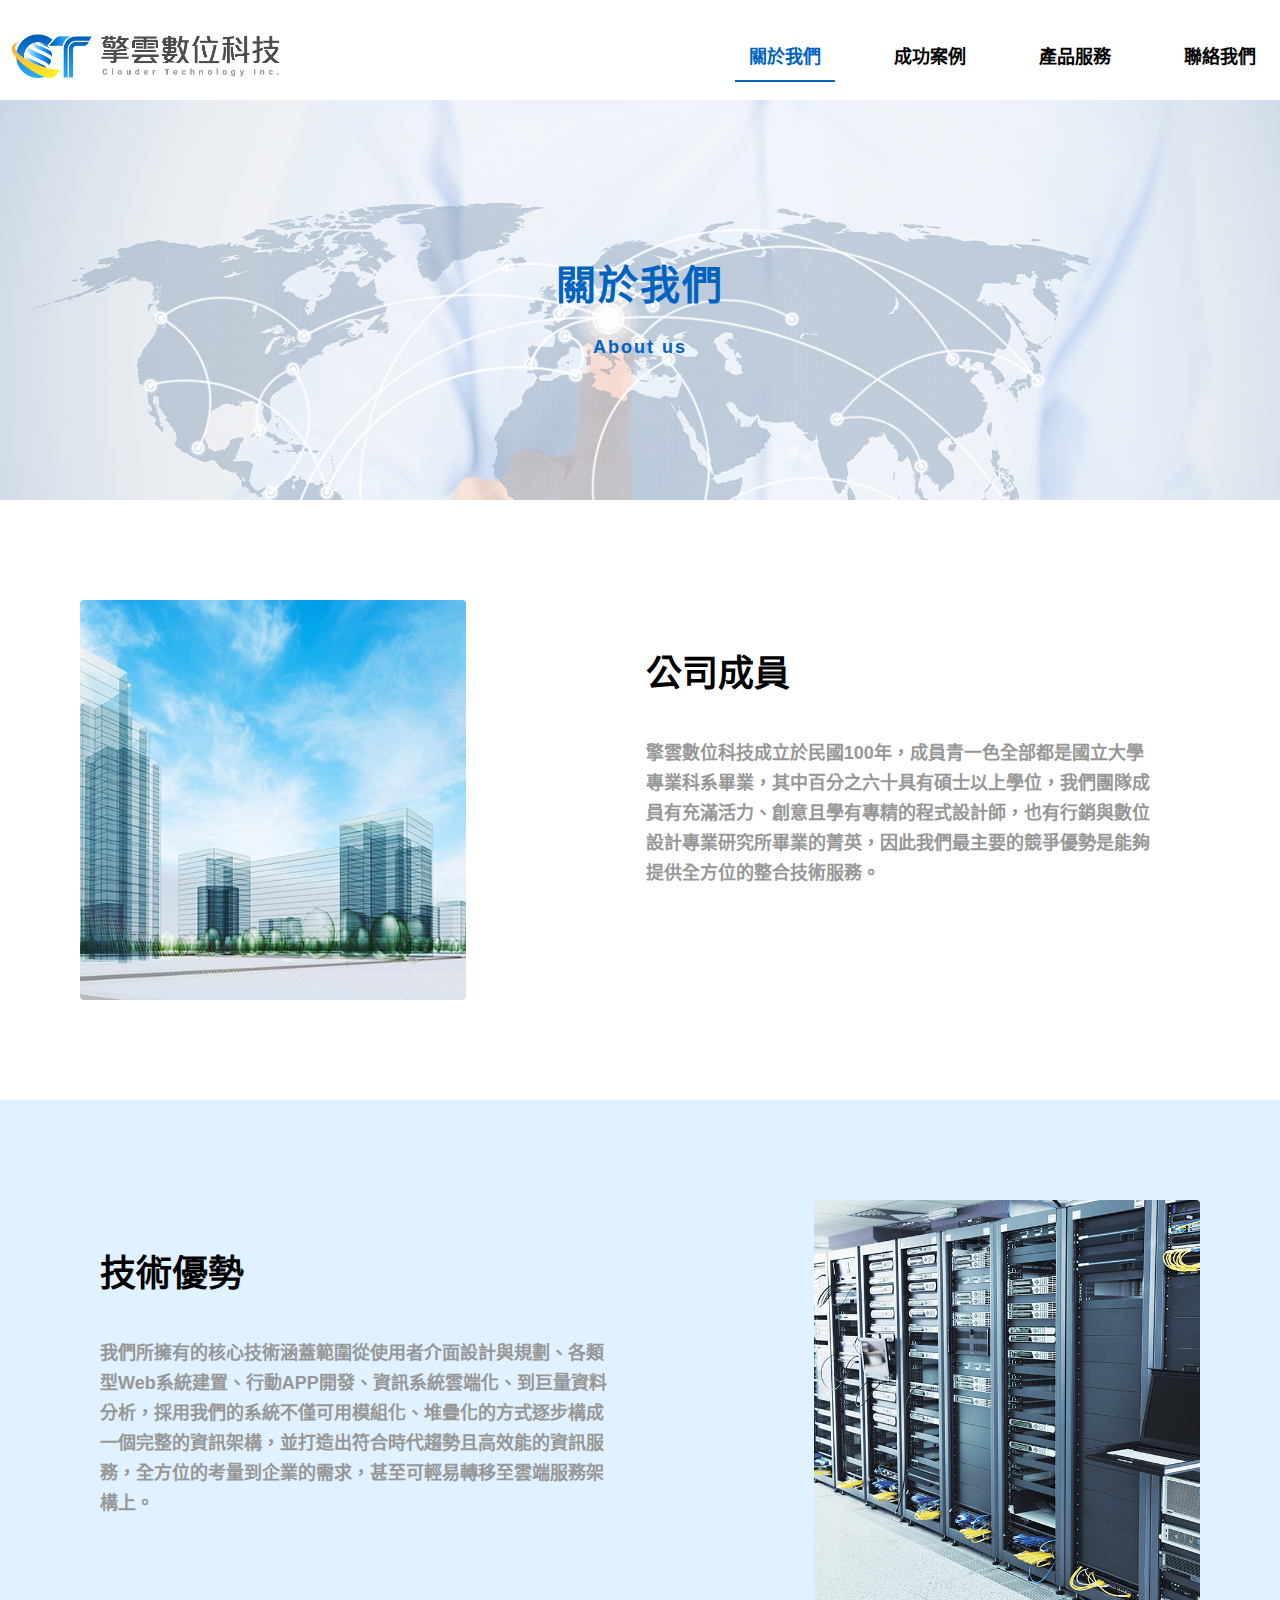
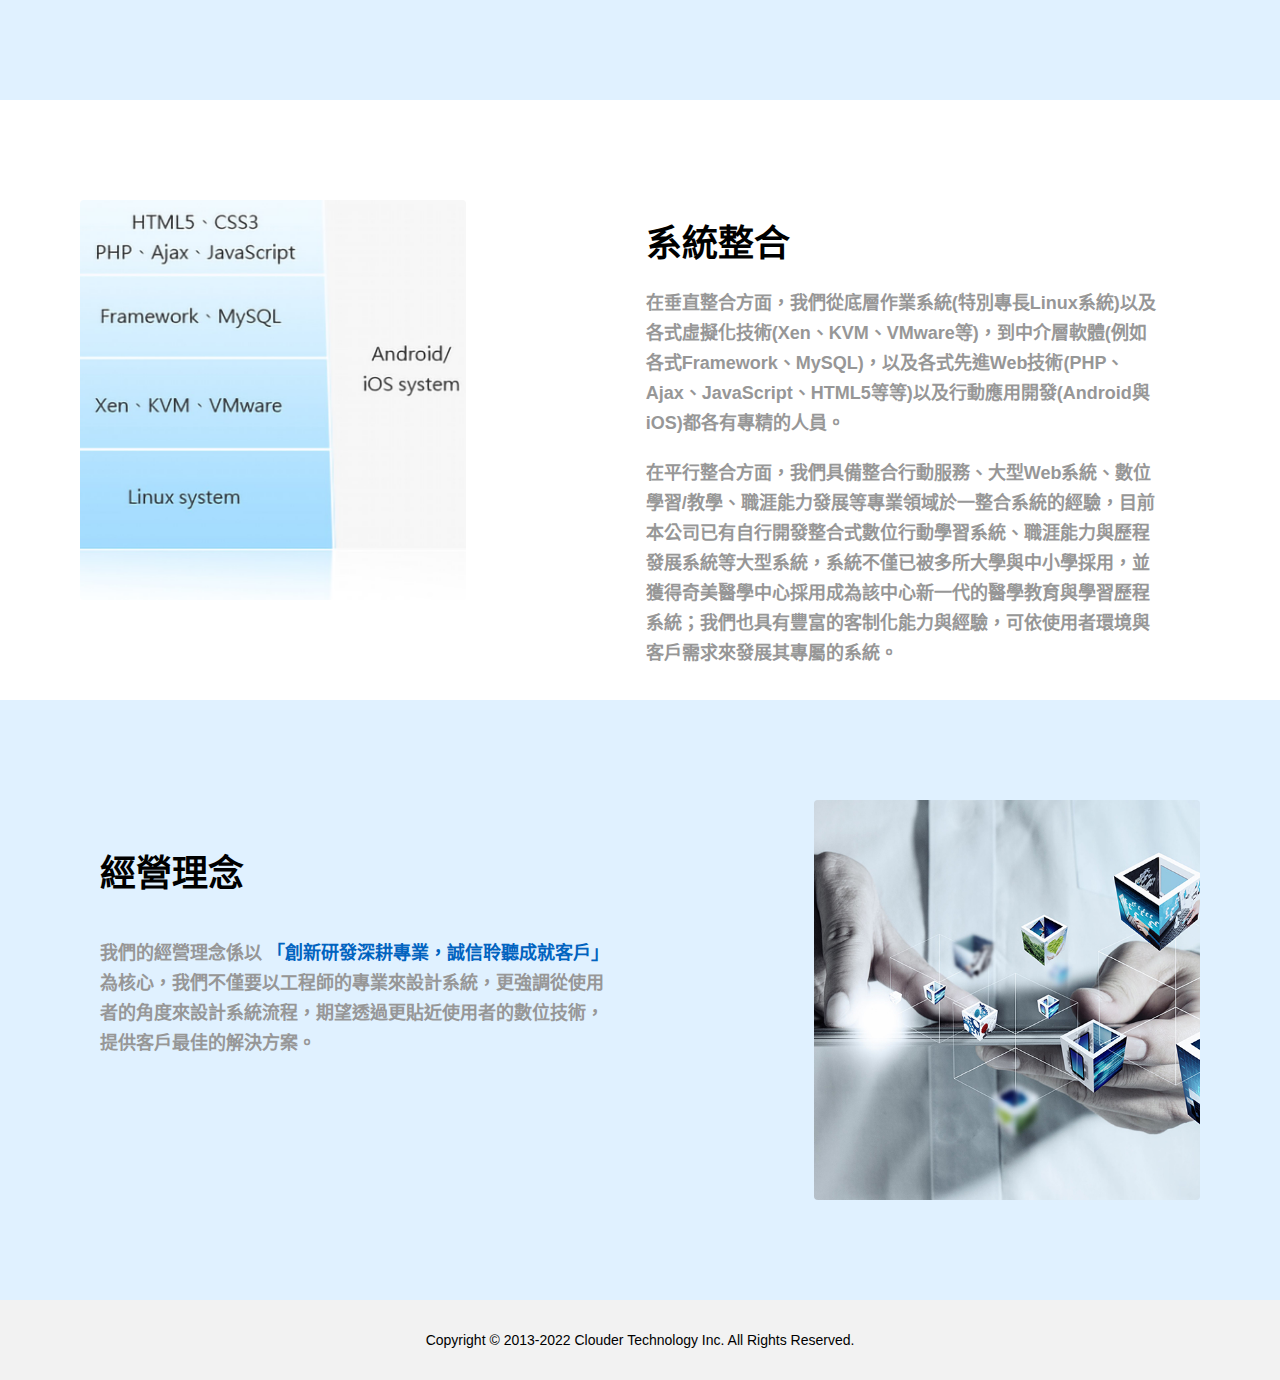
==== about.html @ 2b0b2f1f "Add files via upload" ====
<!DOCTYPE html>
<html lang="zh-TW">

<head>
    <meta charset="UTF-8">
    <meta name="keywords" content="擎雲數位科技,臨床教育,學習歷程整合平台,醫學教育,E-portfolio">
    <meta name="description"
        content="致力於服務醫學中心與大型教學醫院之用戶，為他們打造一個高穩定度且雲端化的全方位醫學學習歷程系統，並且運用巨量資料技術解決醫院教學與院務管理的許多問題。擎雲數位科技為這個特殊領域的先行者，而醫療產業是永遠不會消失的行業，代表我們在一個充滿前景且具有獨特利基的位置持續成長!!">
    <meta name="viewport" content="width=device-width, initial-scale=1.0, minimum-scale=1.0, maximum-scale=2.0">
    <title>擎雲數位科技有限公司—關於我們</title>

    <!-- 網站小圖示 -->
    <link rel="shortcut icon" href="images/icon.ico">
    <!--for old browser-->
    <link rel="icon" href="images/clouder-icon.png">

    <!-- Google 線上圖標 -->
    <link href="https://fonts.googleapis.com/icon?family=Material+Icons" rel="stylesheet">

    <!-- 加入主畫面圖示 -->
    <link rel="apple-touch-icon" href="images/clouder-icon-192.png">

    <!-- 歸零css -->
    <link rel="stylesheet" href="css/reset.css">
    <!-- 變數設定css -->
    <link rel="stylesheet" href="css/basic.css">
    <!-- 版面設定css -->
    <link rel="stylesheet" href="css/style.css">

    <!-- JQ共用參數庫 for 輪播橫幅 & Gotop -->
    <script src="https://code.jquery.com/jquery-3.6.2.min.js"></script>

    <!-- Gotop JS宣告 -->
    <script src="js/gotop.js"></script>
</head>

<body>
    <header>
        <div id="logo">
            <h1><span>擎雲數位科技有限公司</span><a href="index.html"></a></h1>
            <!-- <a href="index.html"><img src="images/clouder-logo.jpg" alt="Clouder technology"></a> -->
        </div>
        <div id="nav">
            <!-- 主選單 -->
            <nav id="main-nav">
                <ul>
                    <li><a href="about.html" class="highlight_text">關於我們</a></li>
                    <li><a href="showcase.html">成功案例</a></li>
                    <li><a href="product.html">產品服務</a></li>
                    <li><a href="contact.html">聯絡我們</a></li>
                </ul>
            </nav>
        </div>
    </header>
    <!-- 橫幅區塊 -->
    <!-- <div id="banner"><img src="images/pagebg.jpg" alt="Clouder technology"></div> -->
    <div class="hero-image"
        style="background-image: linear-gradient(rgba(255,255,255,0.5),rgba(255,255,255,0.5)), url('images/pagebg.jpg') ;">
        <div class="hero-text">
            <div class="h1">關於我們</div>
            <p>About us</p>
        </div>
    </div>

    <!-- 內容區塊 -->
    <div class="content">
        <div class="row">
            <div class="column-pic">
                <img src="images/member.jpg" alt="Clouder technology">
            </div>
            <div class="column-text">
                <h2>公司成員</h2>
                <p>擎雲數位科技成立於民國100年，成員青一色全部都是國立大學專業科系畢業，其中百分之六十具有碩士以上學位，我們團隊成員有充滿活力、創意且學有專精的程式設計師，也有行銷與數位設計專業研究所畢業的菁英，因此我們最主要的競爭優勢是能夠提供全方位的整合技術服務。
                </p>
            </div>
        </div>
    </div>
    <div class="content">
        <div class="row bg_aliceblue">
            <div class="column-text">
                <h2>技術優勢</h2>
                <p>我們所擁有的核心技術涵蓋範圍從使用者介面設計與規劃、各類型Web系統建置、行動APP開發、資訊系統雲端化、到巨量資料分析，採用我們的系統不僅可用模組化、堆疊化的方式逐步構成一個完整的資訊架構，並打造出符合時代趨勢且高效能的資訊服務，全方位的考量到企業的需求，甚至可輕易轉移至雲端服務架構上。
                </p>
            </div>
            <div class="column-pic">
                <img src="images/tech.jpg" alt="Clouder technology">
            </div>
        </div>
    </div>
    <div class="content">
        <div class="row">
            <div class="column-pic">
                <img src="images/combine.jpg" alt="Clouder technology">
            </div>
            <div class="column-text-more">
                <h2>系統整合</h2>
                <p>在垂直整合方面，我們從底層作業系統(特別專長Linux系統)以及各式虛擬化技術(Xen、KVM、VMware等)，到中介層軟體(例如各式Framework、MySQL)，以及各式先進Web技術(PHP、Ajax、JavaScript、HTML5等等)以及行動應用開發(Android與iOS)都各有專精的人員。
                </p>
                <p>在平行整合方面，我們具備整合行動服務、大型Web系統、數位學習/教學、職涯能力發展等專業領域於一整合系統的經驗，目前本公司已有自行開發整合式數位行動學習系統、職涯能力與歷程發展系統等大型系統，系統不僅已被多所大學與中小學採用，並獲得奇美醫學中心採用成為該中心新一代的醫學教育與學習歷程系統；我們也具有豐富的客制化能力與經驗，可依使用者環境與客戶需求來發展其專屬的系統。
                </p>
            </div>
        </div>
    </div>
    <div class="content">
        <div class="row bg_aliceblue">
            <div class="column-text">
                <h2>經營理念</h2>
                <p>我們的經營理念係以
                    <span class="color_greenblue">「創新研發深耕專業，誠信聆聽成就客戶」</span>為核心，我們不僅要以工程師的專業來設計系統，更強調從使用者的角度來設計系統流程，期望透過更貼近使用者的數位技術，提供客戶最佳的解決方案。
                </p>
            </div>
            <div class="column-pic">
                <img src="images/brief.jpg" alt="Clouder technology">
            </div>
        </div>
    </div>

    <footer>
        <div class="font-size-14">Copyright &copy; 2013-2022 Clouder Technology Inc. All Rights Reserved.</div>
    </footer>
    <!-- Go to Top -->
    <div id="gotop" onclick="topFunction()">
        <span class="material-icons">arrow_circle_up</span>
        <span class="gotip">Go Back To Top</span>
    </div>
</body>

</html>
---- css/basic.css ----
/* 基本變數宣告 */

:root {
    /* Color */
    --white: #ffffffff;
    --grey: #f2f2f2ff;
    --darkgrey: #979797ff;
    --lightgrey: #EBEBEBff;
    --lemon: #fff1cbff;
    --yellow: #f6c33bff;
    --aliceblue: #e0f1ffff;
    --littleblue: #62a1ffff;
    --greenblue: #0163bfff;
    --black: #000000ff;

    /* 文字尺寸設定 */
    --h1: 40px;
    --h2: 36px;
    --h3: 32px;
    --h4: 24px;
    --h5: 22px;
    --h6: 20px;
    --normal: 18px;
    --small: 16px;
    --mini: 14px;
}

/* 共用版面設定 */
.full_layout {
    width: 100%;
    box-sizing: border-box;
    overflow: hidden;
}

.half_layout {
    width: 50%;
    margin: 0 auto;
    overflow: hidden;
}

.narrow_layout {
    width: 1260px;
    margin: 0 auto;
    overflow: hidden;
}

.small_layout {
    width: 1180px;
    margin: 0 auto;
    overflow: hidden;
}

.margin_auto {
    margin: 0 auto;
}

.boxsizing_border {
    box-sizing: border-box;
}

.overflow_hidden {
    overflow: hidden;
}

/* 基本元素設定 */
html,
body {
    font-family: 'Microsoft JhengHei', sans-serif;
    color: var(--darkgrey, #979797ff);
    height: 100%;
}

a:link,
a:active,
a:visited {
    color: var(--black);
    text-decoration: none;
}

a:hover {
    color: var(--greenblue);
    text-decoration: underline;
}

/* 常用樣式設定 */
.h1 {
    font-size: var(--h1);
    font-weight: 700;
    line-height: 53px;
    margin: 20px 0;
}

h2 {
    font-size: var(--h2);
    font-weight: 700;
    line-height: 48px;
    color: var(--black);
}

h3 {
    font-size: var(--h3);
    font-weight: 700;
    line-height: 43px;
}

h4 {
    font-size: var(--h4);
    font-weight: 700;
    line-height: 45px;
}

h5 {
    font-size: var(--h5);
    font-weight: 400;
    line-height: 30px;
}

h6 {
    font-size: var(--h6);
    font-weight: 700;
    line-height: 27px;
}

p {
    font-size: var(--normal);
    font-weight: 700;
    line-height: 30px;
}



/* ------文字排版樣式------ */
/* ----文字尺寸---- */
.font-size-14 {
    font-size: var(--mini) !important;
}

.font-size-16 {
    font-size: var(--small) !important;
}

.font-size-18 {
    font-size: var(--normal) !important;
}

.font-size-20 {
    font-size: var(--h6) !important;
}

.font-size-22 {
    font-size: var(--h5) !important;
}

.font-size-24 {
    font-size: var(--h4) !important;
}

.font-size-32 {
    font-size: var(--h3) !important;
}

.font-size-36 {
    font-size: var(--h2) !important;
}

.font-size-40 {
    font-size: var(--h1) !important;
}

/* ----文字間距---- */
.padding_v10{
    padding: 10px;
}
.padding_v20{
    padding: 20px;
}
.padding_v30{
    padding: 30px;
}

/* ----文字行高---- */
.line-height_45{
    line-height: 45px;
}

/* ----文字粗體---- */
.font-weight_700 {
    font-weight: 700;
}

.font-weight_400 {
    font-weight: 400;
}


/* 文字色彩 */
.color_black {
    color: var(--black);
}

.color_darkgrey {
    color: var(--darkgrey);
}

.color_greenblue {
    color: var(--greenblue);
}

/* 段落對齊 */
.text-align_left {
    text-align: left;
}

.text-align_center {
    text-align: center;
}

.text-align_right {
    text-align: right;
}

.text-align_justify {
    text-align: justify;
}

/* 框線設定 */
.border_none{
    border: none;
}

/*-----作用文字-----*/
.highlight_text{
    border-bottom: 2px solid var(--greenblue);
    font-weight: 700 !important;
    color: var(--greenblue) !important;
}

/*-------區塊樣式設定-------*/
/*-----背景顏色設定-----*/
.bg_aliceblue {
    background-color: var(--aliceblue);
}

.bg_littleblue {
    background-color: var(--littleblue);
}

.bg_lemon {
    background-color: var(--lemon);
}

.bg_yellow {
    background-color: var(--yellow);
}

.bg_lightgrey {
    background-color: rgba(235, 235, 235, 0.25);
}

.bg_grey {
    background-color: var(--grey);
}

/*-----滑鼠指標設定-----*/
.cursor_pointer{
    cursor: pointer;
}

/*-----邊框設定-----*/
.border-none{
    border: none;
}
---- css/style.css ----
/* --------------共用結構設定-------------- */
/* --------頁首設定-------- */
header {
    height: 100px;
    width: 1260px;
    margin: 0 auto;
    padding: 20px 0;
    box-sizing: border-box;
}

#logo {
    float: left;
    background-image: url(../images/clouder-logo.jpg);
    background-repeat: no-repeat;
    background-size: contain;
    margin-top: 5px;
    /* background-color: var(--grey); */
    /* width: 250px;
    height: 56px; */
}

#logo a {
    display: block;
    width: 280px;
    height: 50px;

}

#logo span {
    visibility: hidden;
}

/* #logo img{
    width: 250px;
    height: auto;
} */

/* --------選單設定-------- */
/* 外層設定 */
#nav {
    width: 800px;
    float: right;
    margin-top: 15px;
}

/* 主選單 */
#main-nav {
    float: right;
    font-size: var(--normal);
}

#main-nav a {
    display: block;
    color: var(--black);
    font-weight: 700;
    width: 100px;
    line-height: 45px;
    text-align: center;
    margin-left: 45px;
}

#main-nav a:hover,
#main-nav a:active {
    color: var(--greenblue);
    text-decoration: none;
    border-bottom: 2px solid var(--greenblue);
}

#main-nav li {
    position: relative;
    float: left;
}

/* --------內頁橫幅設定-------- */
.hero-image {
    height: 400px;
    background-position: top;
    background-repeat: no-repeat;
    background-size: cover;
    position: relative;
}

.hero-text {
    text-align: center;
    letter-spacing: 2px;
    color: var(--greenblue);
    position: absolute;
    top: 50%;
    left: 50%;
    transform: translate(-50%, -50%);
}




/* --------內容框架設定-------- */
#content {
    padding: 120px;
    display: flex;
    overflow: hidden;
}

.row {
    display: flex;
    height: 600px;
}

.column-pic {
    flex: 1.5;
    padding: 100px 80px;
}

.column-pic img {
    height: 400px;
    width: 100%;
    object-fit: cover;
    border-radius: 4px;
}

.column-text {
    flex: 2;
    padding: 150px 120px 150px 100px;
}

.column-text p {
    margin-top: 40px;
}

.button {
    border: none;
    color: var(--black);
    padding: 10px 20px;
    font-size: var(--h6);
    cursor: pointer;
    /*滑鼠指標*/
    background-color: var(--yellow);
    border-radius: 6px;
    margin-top: 50px;
}

.btn-bg {
    background-color: var(--littleblue);
}

.button a:hover,
.button a:active {
    color: var(--white);
    text-decoration: none;
}

#main-content {
    width: 1180px;
    height: 100%;
    overflow: hidden;
    padding: 30px;
    display: flex;
    align-items: center;
    justify-content: center;
    margin: 0 auto;
}

#main-content-big {
    width: 1260px;
    height: 100%;
    overflow: hidden;
    padding: 30px 0;
    display: flex;
    align-items: center;
    justify-content: center;
    margin: 0 auto;
}
#main-content-left {
    width: 1260px;
    height: 100%;
    overflow: hidden;
    padding: 30px 0;
    display: flex;
    align-items: center;
    /* justify-content: center; */
    margin: 0 auto;
}

/* --------頁尾設定-------- */
footer {
    width: 100%;
    height: 80px;
    clear: both;
    margin: 0 auto;
    text-align: center;
    line-height: 80px;
    background-color: var(--grey);
    color: var(--black);
}

/* --------Go Top設定-------- */
#gotop {
    display: none; /*搭配行內Gotop JS 使用*/
    text-align: center;
    position: fixed;
    bottom: 55px;
    right: 30px;
    z-index: 99;
    cursor: pointer;
}

#gotop .material-icons {
    font-size: 60px !important;
    color: var(--greenblue);
    background-color: var(--white);
    box-shadow: 0 0 8px 1px var(--aliceblue);
    border-radius: 50%;
}

#gotop .gotip {
    display: block;
    width: 130px;
    background-color: var(--greenblue);
    color: var(--white);
    text-align: center;
    border-radius: 6px;
    padding: 5px 0;
}

#gotop a {
    text-decoration: none;
}

/* --------------各頁版面設定-------------- */
/* --------首頁版面設定-------- */
/* ------橫幅設定------ */
#banner {
    width: 100%;
    height: 790px;
    overflow: hidden;
    background-image: linear-gradient(var(--aliceblue), var(--littleblue));
    display: flex;
    align-items: flex-start;
    justify-content: center;
}

#banner img {
    width: 100%;
    height: auto;
}

/* --------about內容設定-------- */
.column-text-more {
    flex: 2;
    padding: 120px 120px 150px 100px;
}

.column-text-more p {
    margin-top: 20px;
}

/* --------showcase版面設定-------- */
/* ------內容區塊設定------ */
.post {
    width: 380px;
    height: 330px;
    margin: 0 20px;
    box-shadow: 0 0 15px var(--aliceblue);
    border-radius: 4px;
    box-sizing: border-box;
}

.post_img {
    width: 380px;
}

.post_img img {
    width: 380px;
    height: auto;
    border-radius: 4px;
}

.post_title {
    height: 40px;
    line-height: 40px;
    text-align: center;
    font-weight: 700;
    font-size: var(--h4);
    color: var(--black);
    margin-top: 10px;
}



/* -----------EP內容設定----------- */
/* ------內頁橫幅設定------*/
.hero-text-left {
    text-align: left;
    letter-spacing: 2px;
    color: var(--greenblue);
    position: absolute;
    top: 50%;
    left: 30%;
    transform: translate(-50%, -50%);
}


/* ------客戶實績設定------ */
.pic_transform {
    transform: scale(1, 1);
    transition: transform 0.4s linear;
}

.pic_transform:hover {
    transform: scale(1.2, 1.2);
    opacity: 0.6;
    /* box-shadow: 0 0 10px 5px var(--grey); */
    z-index: 1000;
    position: relative;
}

#mainpic {
    width: 1180px;
    margin: 30px auto;
    display: grid;
    grid-template-columns: 33.33% 33.33% 33.33%;
    grid-template-rows: 120px 120px 120px;
    /* border: 16px solid var(--white); */
}

#mainpic img {
    width: 100%;
    height: 120px;
    box-sizing: border-box;
    border: 20px solid var(--white);
}


#mainpic-small {
    width: 1180px;
    margin: 30px auto;
    display: grid;
    grid-template-columns: 33.33% 33.33% 33.33%;
    grid-template-rows: 150px;
}

#mainpic-small img {
    width: 100%;
    height: 120px;
    box-sizing: border-box;
    border: 25px solid var(--white);
}

.item-1 {
    grid-area: 1 / 1 / 2 / 2;
}

.item-2 {
    grid-area: 1 / 2 / 2 / 3;
}

.item-3 {
    grid-area: 1 / 3 / 2 / 4;
}

.item-4 {
    grid-area: 2 / 1 / 3 / 2;
}

.item-5 {
    grid-area: 2 / 2 / 3 / 3;
}

.item-6 {
    grid-area: 2 / 3 / 3 / 4;
}

.item-7 {
    grid-area: 3 / 1 / 4 / 2;
}

.item-8 {
    grid-area: 3 / 2 / 4 / 3;
}

.item-9 {
    grid-area: 3 / 3 / 4 / 4;
}

/* --------product版面設定-------- */
/* ------內容區塊設定------ */
.post_big {
    width: 380px;
    height: 520px;
    margin: 0 20px;
    box-shadow: 0 0 15px var(--aliceblue);
    border-radius: 4px;
    box-sizing: border-box;
}

.post_text{
    /* width: 360px; */
    height: 145px;
    padding: 20px;
    font-size: var(--normal);
    font-weight: 700;
    line-height: 30px;
    text-align:justify;
}
.post-left {
    width: 380px;
    height: 330px;
    margin: 0 20px;
    box-shadow: 0 0 15px var(--aliceblue);
    border-radius: 4px;
    box-sizing: border-box;
}
/* --------contact內容設定-------- */
#contact_text .material-icons {
    transform: translate(-35%, 10%) !important;

}

#contact_text a {
    color: var(--darkgrey, #979797ff);
}

#contact_text a:hover,
#contact_text a:active {
    color: var(--greenblue);
    text-decoration: none;
}

/* -----下方文字與地圖設定----- */
#contact_text {
    width: 55%;
    /* padding-right: 30px; */
    box-sizing: border-box;
}
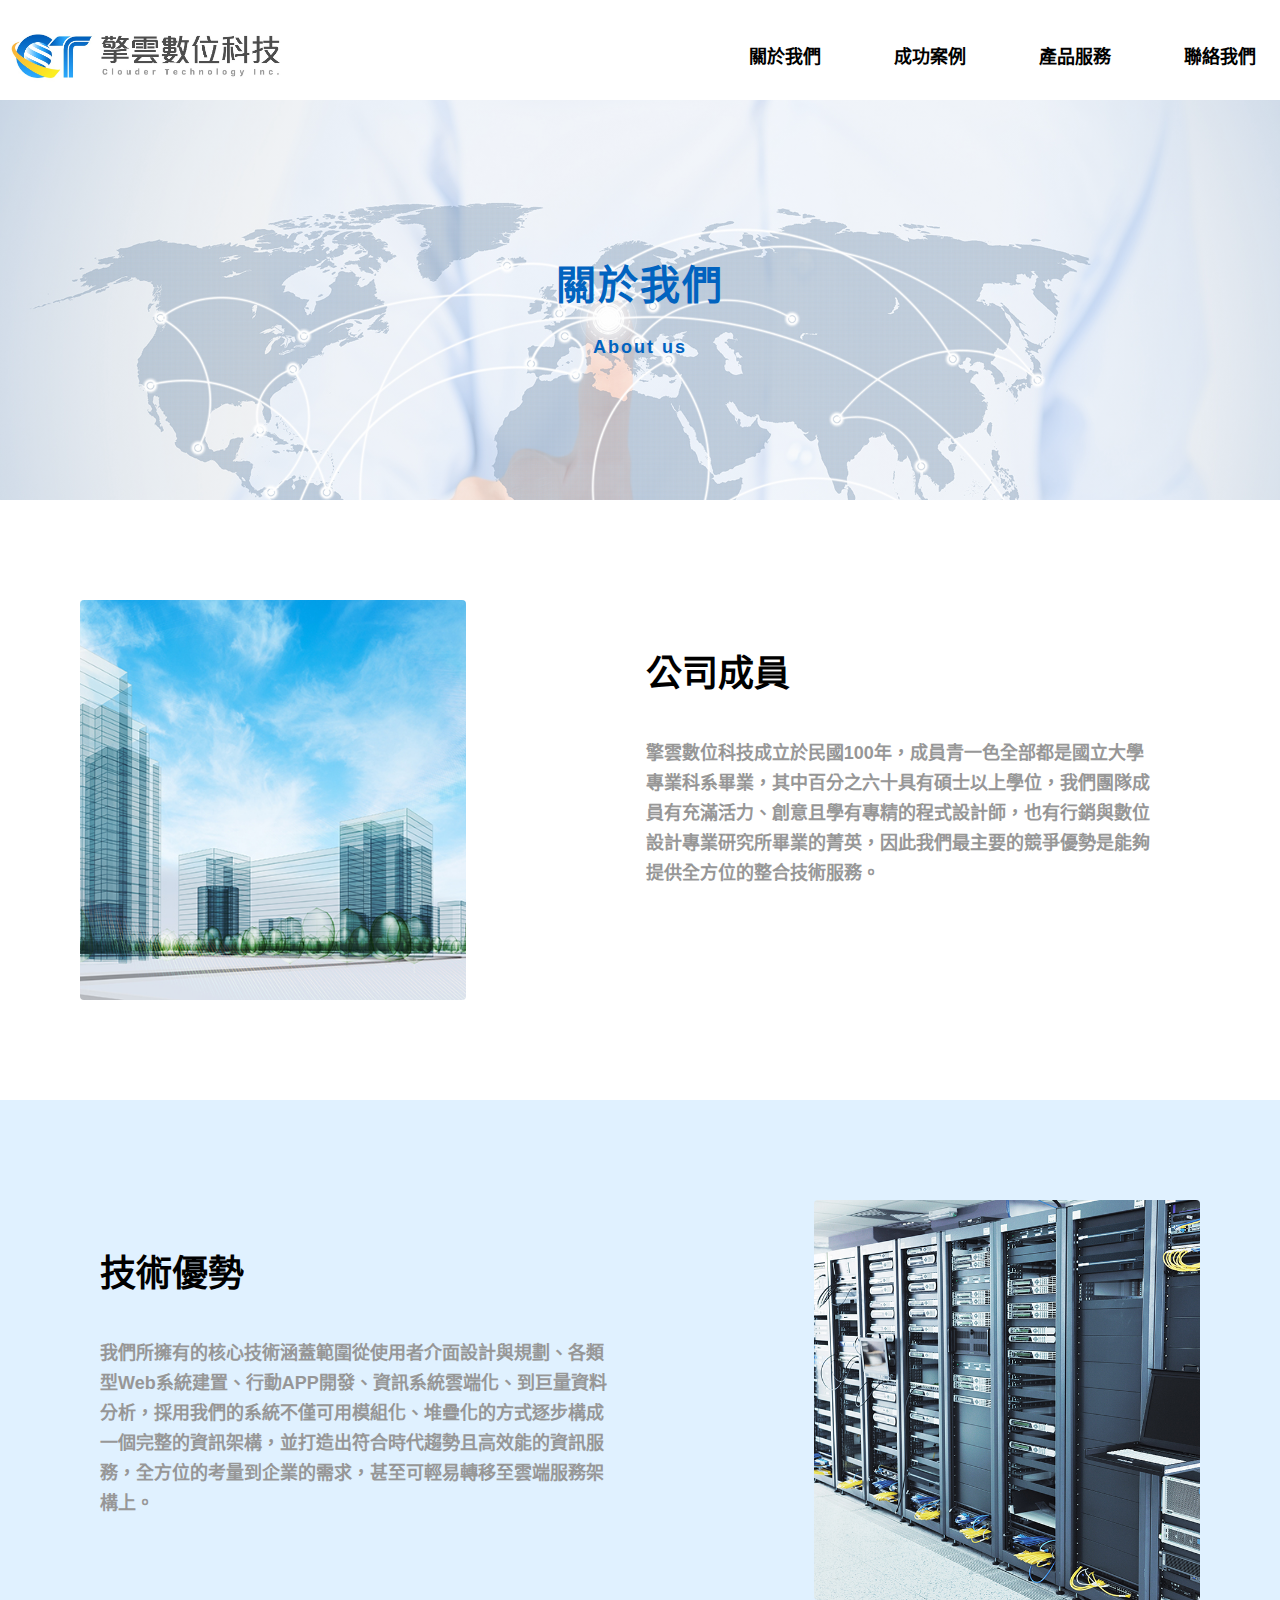
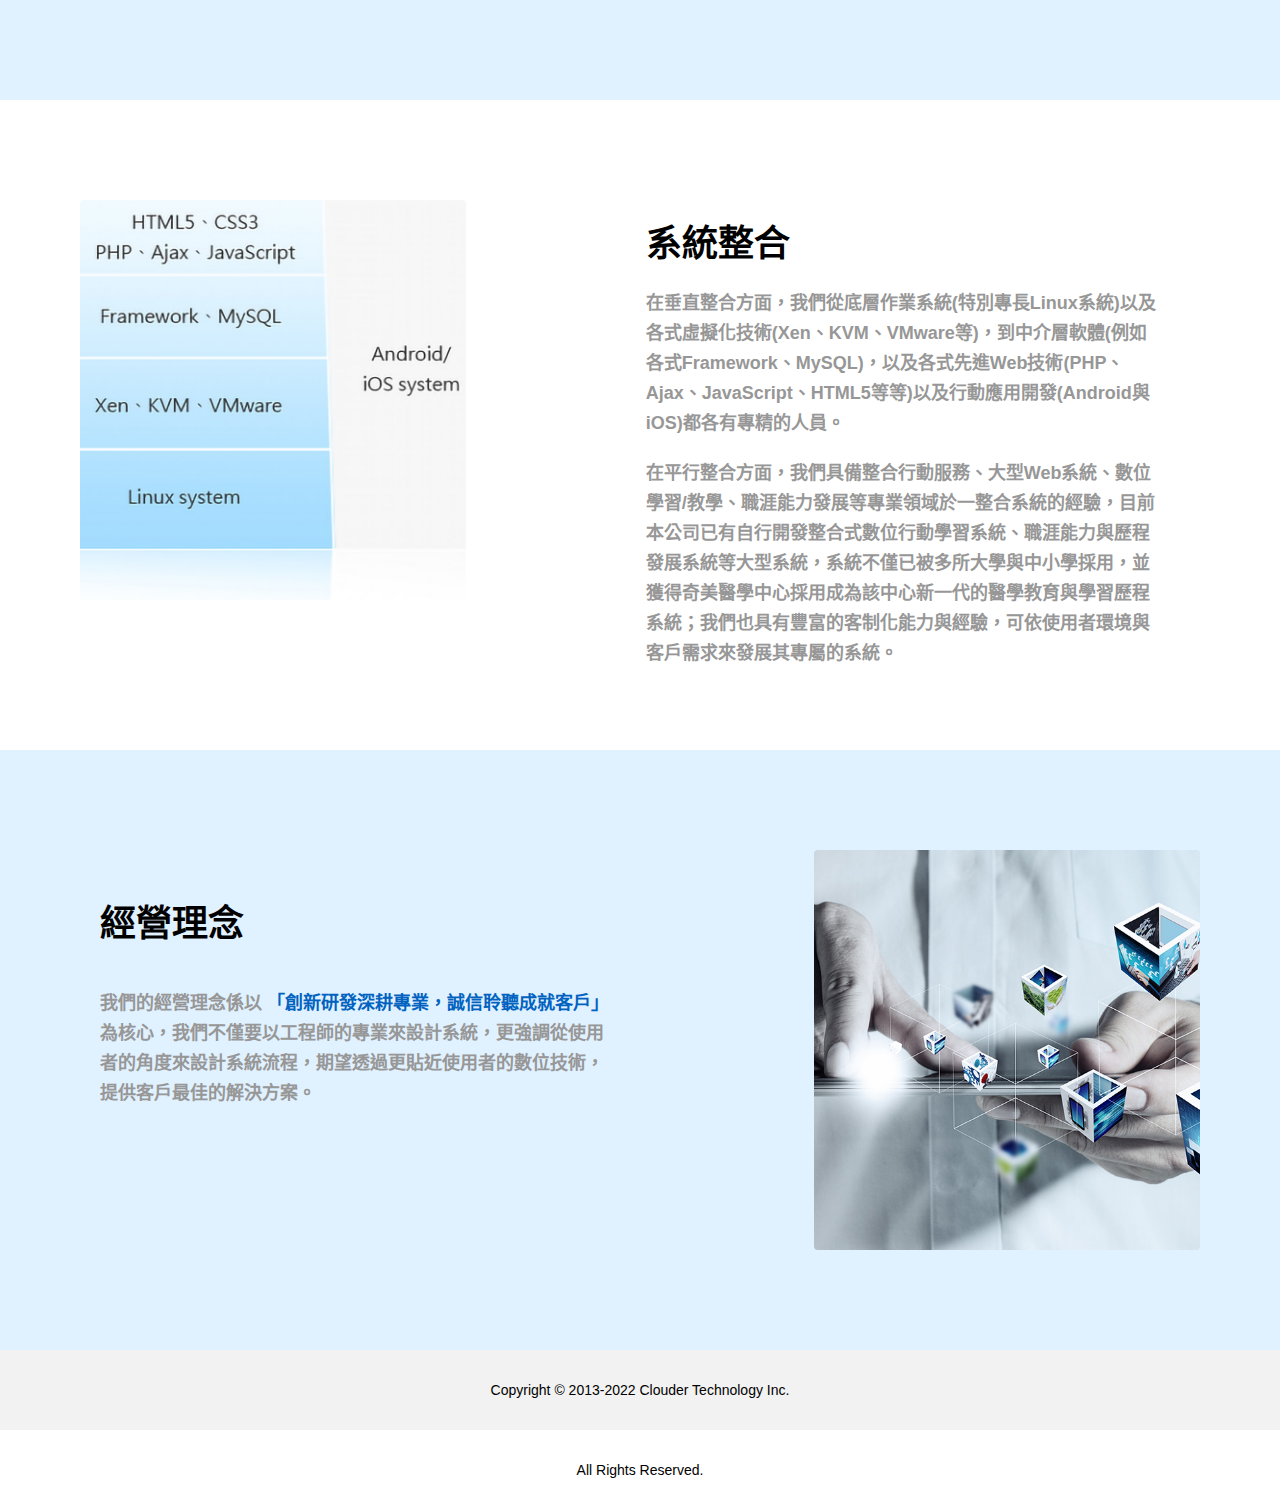
==== commit bdba6ca9: "Add files via upload" ====
--- a/about.html
+++ b/about.html
@@ -21,11 +21,17 @@
     <link rel="apple-touch-icon" href="images/clouder-icon-192.png">
 
     <!-- 歸零css -->
-    <link rel="stylesheet" href="css/reset.css">
+    <link rel="stylesheet" href="css/reset.css" type="text/css">
+
     <!-- 變數設定css -->
-    <link rel="stylesheet" href="css/basic.css">
+    <link rel="stylesheet" href="css/basic.css" type="text/css">
+
     <!-- 版面設定css -->
-    <link rel="stylesheet" href="css/style.css">
+    <link rel="stylesheet" href="css/style.css" type="text/css">
+
+    <!-- 媒體查詢css -->
+    <link rel="stylesheet" href="css/style_m.css" media="(min-width: 768px) and (max-width: 1024px)">
+    <link rel="stylesheet" href="css/style_s.css" media="(max-width: 767px)">
 
     <!-- JQ共用參數庫 for 輪播橫幅 & Gotop -->
     <script src="https://code.jquery.com/jquery-3.6.2.min.js"></script>
@@ -41,14 +47,28 @@
             <!-- <a href="index.html"><img src="images/clouder-logo.jpg" alt="Clouder technology"></a> -->
         </div>
         <div id="nav">
-            <!-- 主選單 -->
+
             <nav id="main-nav">
-                <ul>
-                    <li><a href="about.html" class="highlight_text">關於我們</a></li>
-                    <li><a href="showcase.html">成功案例</a></li>
-                    <li><a href="product.html">產品服務</a></li>
-                    <li><a href="contact.html">聯絡我們</a></li>
-                </ul>
+                <!-- 漢堡選單 -->
+                <span class="tip">Click to open Navigation.</span><!-- 漢堡選單提示 -->
+                <input type="checkbox" class="toggler"><!-- 漢堡選單啟動 -->
+                <div class="hamburger"><!-- 漢堡選單圖示 -->
+                    <div></div><!-- 漢堡選單線條 -->
+                </div>
+
+                <div class="menu">
+                    <div><!-- 選單外層 -->
+                        <div><!-- 選單底色 -->
+                            <!-- 主選單 -->
+                            <ul>
+                                <li><a href="about.html">關於我們</a></li>
+                                <li><a href="showcase.html">成功案例</a></li>
+                                <li><a href="product.html">產品服務</a></li>
+                                <li><a href="contact.html">聯絡我們</a></li>
+                            </ul>
+                        </div>
+                    </div>
+                </div>
             </nav>
         </div>
     </header>
@@ -88,7 +108,7 @@
         </div>
     </div>
     <div class="content">
-        <div class="row">
+        <div class="row-big">
             <div class="column-pic">
                 <img src="images/combine.jpg" alt="Clouder technology">
             </div>
@@ -116,7 +136,8 @@
     </div>
 
     <footer>
-        <div class="font-size-14">Copyright &copy; 2013-2022 Clouder Technology Inc. All Rights Reserved.</div>
+        <div class="font-size-14">Copyright &copy; 2013-2022 Clouder Technology Inc.</div>
+        <div class="font-size-14 copyright">All Rights Reserved.</div>
     </footer>
     <!-- Go to Top -->
     <div id="gotop" onclick="topFunction()">
--- a/css/basic.css
+++ b/css/basic.css
@@ -12,6 +12,7 @@
     --littleblue: #62a1ffff;
     --greenblue: #0163bfff;
     --black: #000000ff;
+    --empty: #ffffff00;
 
     /* 文字尺寸設定 */
     --h1: 40px;
--- a/css/style.css
+++ b/css/style.css
@@ -58,7 +58,7 @@
     text-align: center;
     margin-left: 45px;
 }
-
+/* 滑鼠滑入作用按鈕變色 */
 #main-nav a:hover,
 #main-nav a:active {
     color: var(--greenblue);
@@ -69,6 +69,26 @@
 #main-nav li {
     position: relative;
     float: left;
+}
+
+/* 選單說明 */
+#main-nav .tip{
+    display: block;
+    visibility: hidden;
+    width: 240px;
+    height: 50px;
+    line-height: 50px;
+    text-align: center;
+    color: var(--darkgrey);
+    background-color: rgba(140, 201, 250, 0.5);
+    border-radius: 8px;
+    position: absolute;
+    right: 40px;
+}
+
+/* 隱藏漢堡選單啟動 */
+.toggler{
+    display: none;
 }
 
 /* --------內頁橫幅設定-------- */
@@ -230,9 +250,9 @@
 /* ------橫幅設定------ */
 #banner {
     width: 100%;
-    height: 790px;
+    /* height: 790px; */
     overflow: hidden;
-    background-image: linear-gradient(var(--aliceblue), var(--littleblue));
+    /* background-image: linear-gradient(var(--aliceblue), var(--littleblue)); */
     display: flex;
     align-items: flex-start;
     justify-content: center;
@@ -244,6 +264,10 @@
 }
 
 /* --------about內容設定-------- */
+.row-big {
+    display: flex;
+    height: 650px;
+}
 .column-text-more {
     flex: 2;
     padding: 120px 120px 150px 100px;
--- a/css/style_m.css
+++ b/css/style_m.css
@@ -0,0 +1,138 @@
+/* --------------共用結構設定-------------- */
+/* --------頁首頁尾設定-------- */
+header{
+    width: 780px;
+    padding: 20px 10px;
+}
+/* footer{
+    width: 960px;
+    padding: 0;
+} */
+
+#logo a {
+    width: 250px;
+    height: 45px;
+}
+
+/* --------選單設定-------- */
+#nav {
+    width: 500px;
+}
+#main-nav a {
+    margin-left:10px;
+}
+
+/* --------版面主結構設定-------- */
+/* --------首頁設定-------- */
+#content{
+    padding: 90px;
+}
+.column-pic{
+    flex: 2;
+    padding: 60px 40px;
+}
+.column-pic img {
+    height: 300px;
+    width: 350px;
+}
+.column-text {
+    padding: 60px 30px;
+}
+.column-text h2{
+    font-size: var(--h3);
+}
+.column-text p {
+    margin-top: 20px;
+}
+.button{
+    margin-top: 30px;
+}
+
+/* --------About設定-------- */
+.row-big {
+    display: flex;
+    height: 800px;
+}
+.column-text-more {
+    flex: 3;
+    padding: 50px 20px;
+}
+.column-text-more h2{
+    font-size: var(--h3);
+}
+.column-text-more p {
+    margin-top: 5px;
+}
+
+/* --------showcase設定-------- */
+#main-content-big {
+    width: 768px;
+    padding: 10px 0;
+    flex-wrap:wrap;
+}
+.post {
+    width: 440px;
+    height: 350px;
+    margin: 20px auto;
+}
+.post_img {
+    width: 440px;
+}
+.post_img img {
+    width: 440px;
+
+}
+.post_title {
+    height: 20px;
+    line-height: 20px;
+    margin-top: 10px;
+}
+
+/* --------product設定-------- */
+#main-content {
+    width: 768px;
+    padding: 20px 0;
+    flex-wrap:wrap;
+}
+.post_big {
+    width: 440px;
+    height: 520px;
+    margin: 20px auto;
+}
+.post_big .post_title{
+    height: 20px;
+    line-height: 20px;
+    margin-top: 20px;
+}
+#main-content-left {
+    width: 768px;
+    padding: 0;
+}
+/* --------EP設定-------- */
+.hero-text-left{
+    text-align: center;
+    left: 50%;
+}
+.hero-text-left .h1{
+    margin: 0 auto;
+}
+.hero-text-left p{
+   line-height: 50px; 
+}
+
+#mainpic {
+    width: 768px;
+    grid-template-rows: 33.33% 33.33% 33.33%;
+}
+.padding_v30{
+    padding: 20px 10px;
+}
+/* --------contact設定-------- */
+#contact_text {
+    width: 75%;
+    /* padding-right: 30px; */
+    box-sizing: border-box;
+}
+#map{
+    margin: 30px;
+}--- a/css/style_s.css
+++ b/css/style_s.css
@@ -0,0 +1,363 @@
+/* --------------共用結構設定-------------- */
+/* --------頁首頁尾設定-------- */
+header {
+    width: calc(100% - 20px);
+    padding: 20px 10px;
+    height: 80px;
+}
+
+footer {
+    height: 100px;
+    line-height: 70px;
+}
+
+footer .copyright {
+    word-wrap: break-word;
+    line-height: 0.2;
+}
+
+#logo a {
+    width: 220px;
+    height: 40px;
+}
+
+/* --------選單設定-------- */
+#nav {
+    width: 50%;
+    margin-top: 5px;
+}
+
+/* 主選單 */
+#main-nav {
+    float: none;
+    position: fixed;
+    top: 40px;
+    right: 25px;
+    z-index: 9999;
+}
+
+#main-nav:active .tip {
+    visibility: visible;
+}
+
+#main-nav a {
+    width: 100%;
+    margin-left: 0;
+    color: var(--greenblue);
+    background-color: var(--empty);
+}
+
+/* 滑鼠滑入作用按鈕變色 */
+#main-nav a:hover,
+#main-nav a:active {
+    color: var(--black);
+    border-bottom: none;
+}
+
+#main-nav li {
+    float: none;
+}
+
+/*-----作用文字-----*/
+.highlight_text {
+    border-bottom: none;
+    color: var(--darkgrey) !important;
+    background-color: rgba(155, 146, 245, 0.3) !important;
+}
+
+.menu>div>div>ul>li>a {
+    transition: all .4s ease;
+}
+
+/* 漢堡選單設定 */
+.toggler {
+    display: block;
+    position: absolute;
+    top: 0;
+    right: 0;
+    z-index: 2;
+    cursor: pointer;
+    width: 50px;
+    height: 50px;
+    opacity: 0;
+}
+
+.hamburger {
+    position: absolute;
+    top: 0;
+    right: 0;
+    z-index: 1;
+    cursor: pointer;
+    width: 25px;
+    height: 25px;
+    padding: 12px;
+    background-color: var(--greenblue);
+    border-radius: 5px;
+    display: flex;
+    align-items: center;
+    justify-content: center;
+}
+
+/*---漢堡選單線條---*/
+.hamburger>div {
+    width: 100%;
+    height: 2px;
+    background-color: var(--white);
+    display: flex;
+    align-items: center;
+    justify-content: center;
+    transition: all .4s ease;
+    position: relative;
+}
+
+.hamburger>div::before,
+/*---上線---*/
+.hamburger>div::after {
+    /*---下線---*/
+    content: '';
+    position: absolute;
+    z-index: 2;
+    width: 100%;
+    height: 2px;
+    background-color: inherit;
+}
+
+.hamburger>div::before {
+    top: -10px;
+}
+
+.hamburger>div::after {
+    top: 10px;
+}
+
+.menu {
+    position: fixed;
+    top: 0;
+    left: 0;
+    width: 100%;
+    height: 100%;
+    overflow: hidden;
+    visibility: hidden;
+    display: flex;
+    align-items: center;
+    justify-content: center;
+}
+
+/* 選單外層範圍 */
+.menu>div {
+    background-color: rgba(255, 255, 255, 0.9);
+    border-radius: 50%;
+    width: 300vw;
+    height: 300vh;
+    display: flex;
+    align-items: center;
+    justify-content: center;
+    transform: scale(0);
+    transition: all .4s ease;
+}
+
+/* 選單透明底色範圍 */
+.menu>div>div {
+    text-align: center;
+    width: 100vw;
+    max-height: 100vh;
+    opacity: 0;
+    transition: opacity .4s ease;
+}
+
+/*---開啟選單後圖示---*/
+.toggler:checked+.hamburger>div {
+    transform: rotate(135deg);
+}
+
+.toggler:checked+.hamburger>div::before,
+.toggler:checked+.hamburger>div::after {
+    top: 0;
+    transform: rotate(90deg);
+}
+
+/*---開啟選單後經過漢堡選單圖示---*/
+.toggler:checked+.hamburger>div {
+    transform: rotate(225deg);
+}
+
+/*---開啟選單後秀出原選單---*/
+.toggler:checked~.menu {
+    visibility: visible;
+}
+
+.toggler:checked~.menu>div {
+    transform: scale(1);
+    transition-duration: 0.75s;
+}
+
+.toggler:checked~.menu>div>div {
+    opacity: 1;
+    transition: opacity 0.4s;
+}
+
+/* ------------各頁版面設定------------ */
+/* --------首頁版面設定-------- */
+#content {
+    width: calc(100%-20px);
+    padding: 10px;
+}
+
+.row {
+    flex-wrap: wrap;
+    height: auto;
+}
+
+.column-pic {
+    flex: 2;
+    padding: 30px 75px 10px;
+    flex-wrap: wrap;
+    margin: 0 auto;
+}
+
+.column-pic img {
+    height: 300px;
+    width: 350px;
+}
+
+.column-text {
+    padding: 20px 30px 30px;
+    flex-wrap: wrap;
+}
+
+.column-text h2 {
+    font-size: var(--h3);
+}
+
+.column-text p {
+    margin-top: 20px;
+}
+
+.button {
+    margin-top: 30px;
+}
+
+/* --------About設定-------- */
+.row-big {
+    display: flex;
+    height: auto;
+    flex-wrap: wrap;
+}
+
+.column-text-more {
+    flex: 3;
+    padding: 20px 30px 30px;
+    flex-wrap: wrap;
+}
+
+.column-text-more h2 {
+    font-size: var(--h3);
+}
+
+.column-text-more p {
+    margin-top: 5px;
+}
+
+/* --------showcase設定-------- */
+#main-content-big {
+    width: calc(100%-20px);
+    padding: 10px 0;
+    flex-wrap: wrap;
+}
+
+
+.post {
+    width: 80%;
+    height: auto;
+    margin: 20px 0;
+    padding: 0;
+}
+
+.post_img {
+    width: 60%;
+}
+
+.post_img img {
+    width: 60%;
+
+}
+
+.post_title {
+    width: 30%;
+    margin: 10px;
+    font-size: var(--h5);
+}
+
+/* --------product設定-------- */
+#main-content {
+    width: calc(100%-20px);
+    padding: 10px 0;
+    flex-wrap: wrap;
+}
+
+.post_big {
+    width: 80%;
+    height: auto;
+    margin: 20px auto;
+}
+
+.post_big .post_title {
+    height: 50%;
+    margin: 10px;
+    font-size: var(--h6);
+}
+
+.post_text {
+    width: 30%;
+    height: auto;
+}
+
+#main-content-left {
+    width: calc(100%-20px);
+    padding: 0;
+}
+
+/* --------EP設定-------- */
+.hero-text-left {
+    text-align: center;
+    left: 50%;
+}
+
+.hero-text-left .h1 {
+    margin: 0 auto;
+}
+
+.hero-text-left p {
+    line-height: 50px;
+}
+
+#mainpic {
+    width: 100%;
+    height: auto;
+    /* grid-template-rows: 40% 40% 40% 40% ; */
+    grid-template-columns: 50% 50%;
+}
+
+#mainpic-small{
+    width: 100%;
+    height: auto;
+    grid-template-columns:50% 50%;
+    grid-template-rows:100%;
+}
+
+.padding_v30 {
+    padding: 20px 10px;
+}
+
+/* --------contact設定-------- */
+#contact_text {
+    width: 40%;
+    margin: 0;
+
+}
+
+#contact_text h4 {
+    width: 80%;
+    font-size: var(--h5);
+}
+
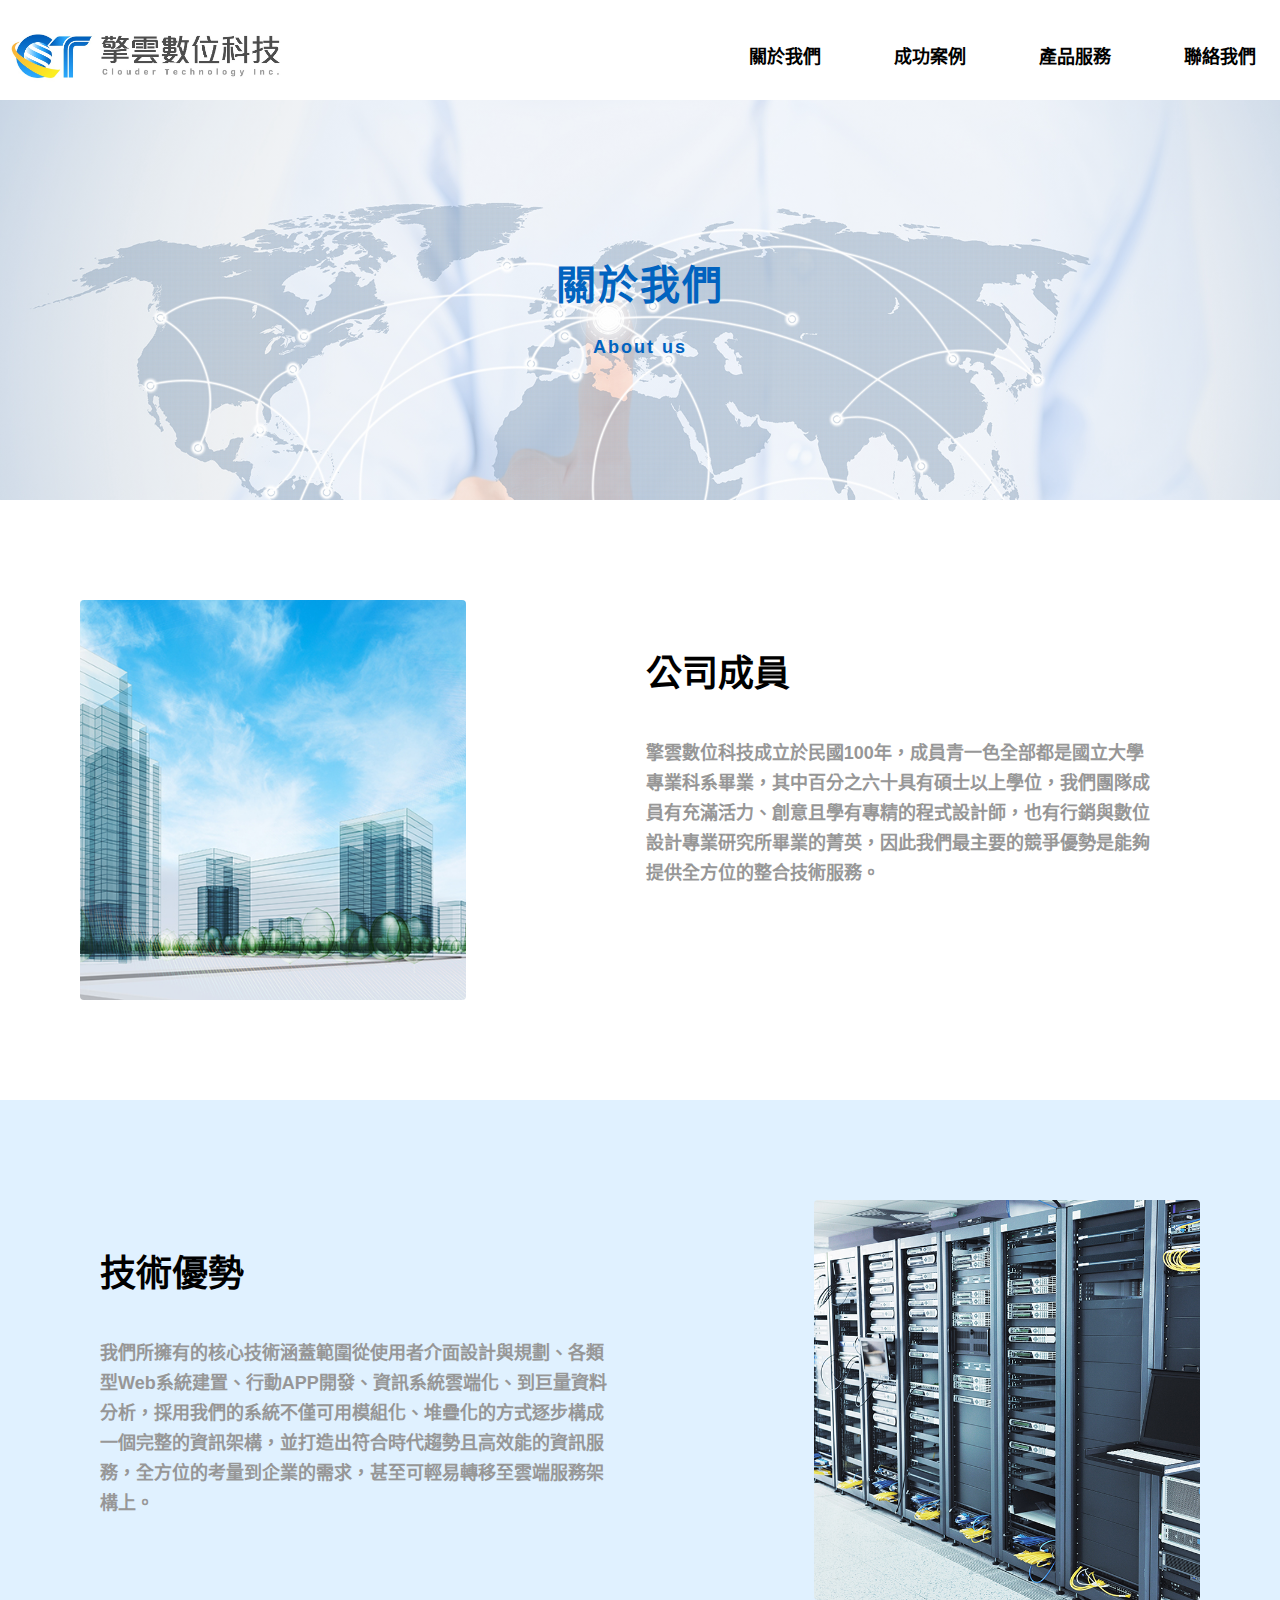
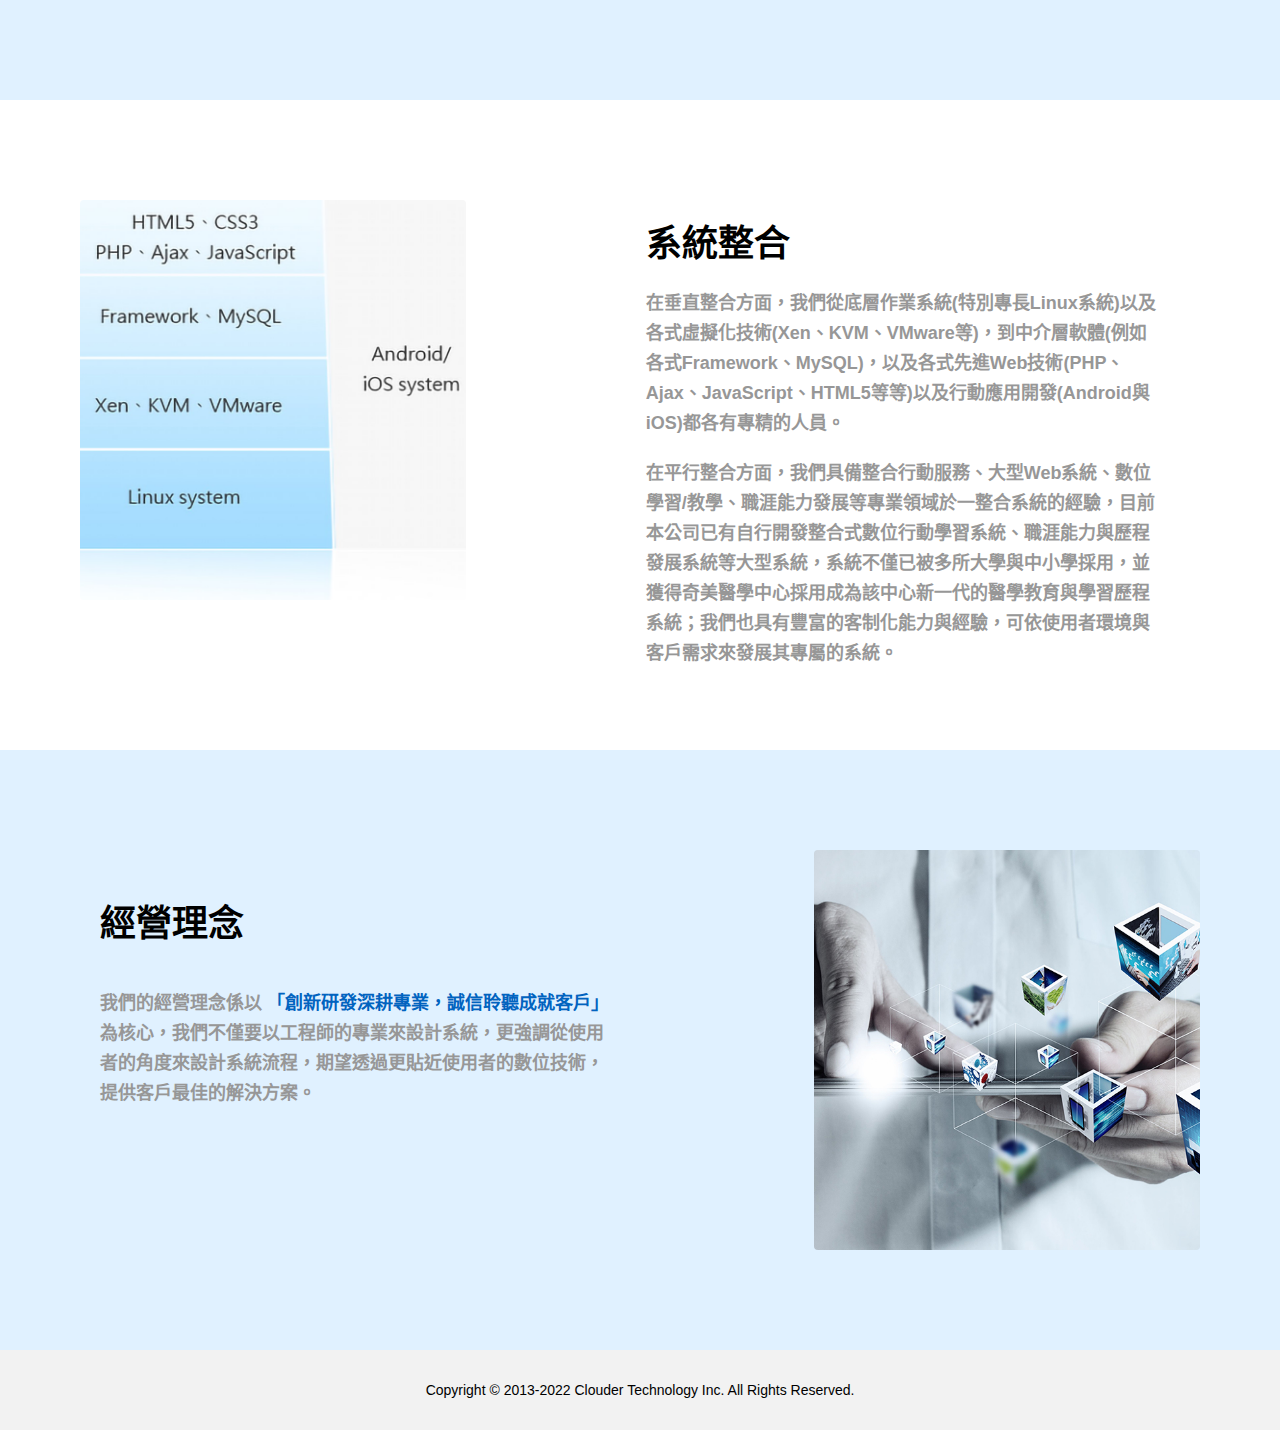
==== commit 37fac60f: "Add files via upload" ====
--- a/about.html
+++ b/about.html
@@ -136,8 +136,8 @@
     </div>
 
     <footer>
-        <div class="font-size-14">Copyright &copy; 2013-2022 Clouder Technology Inc.</div>
-        <div class="font-size-14 copyright">All Rights Reserved.</div>
+        <div class="font-size-14">Copyright &copy; 2013-2022 Clouder Technology Inc. All Rights Reserved.</div>
+        <!--<div class="font-size-14 copyright">All Rights Reserved.</div> -->
     </footer>
     <!-- Go to Top -->
     <div id="gotop" onclick="topFunction()">
